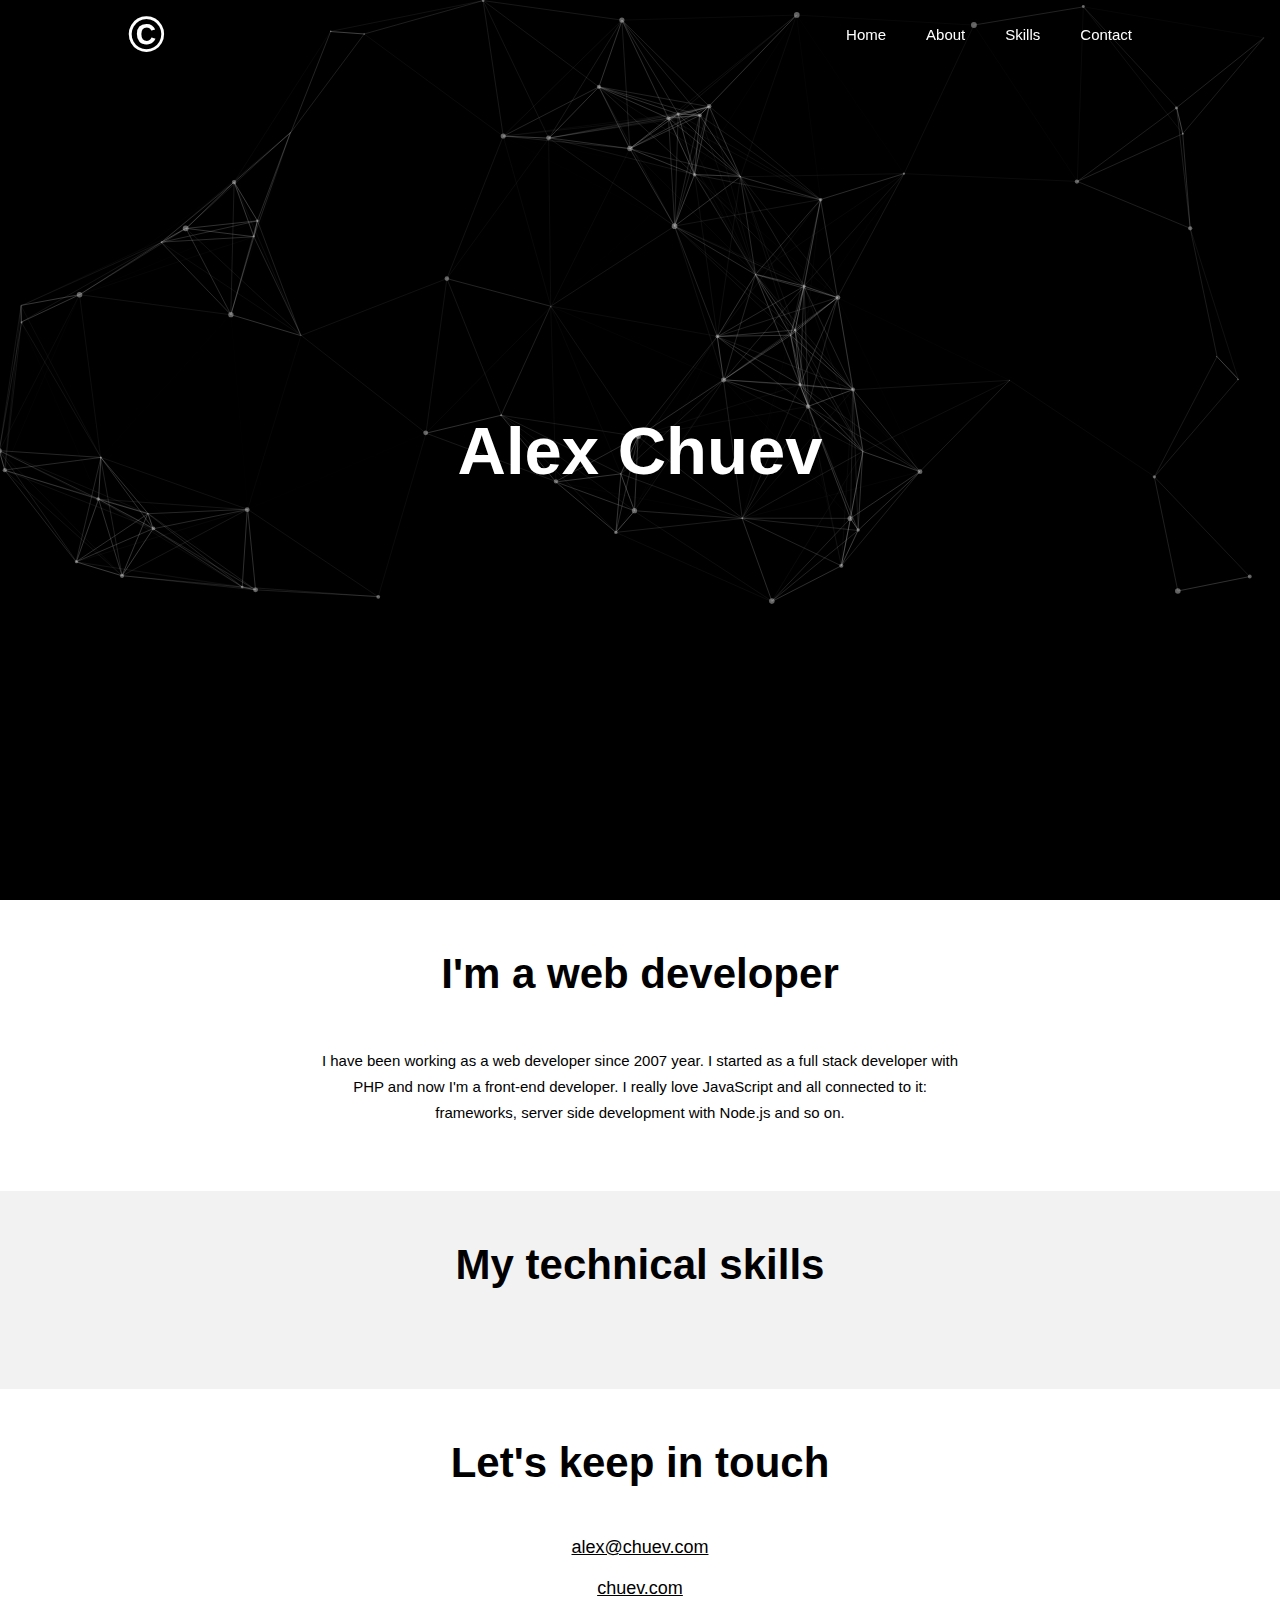
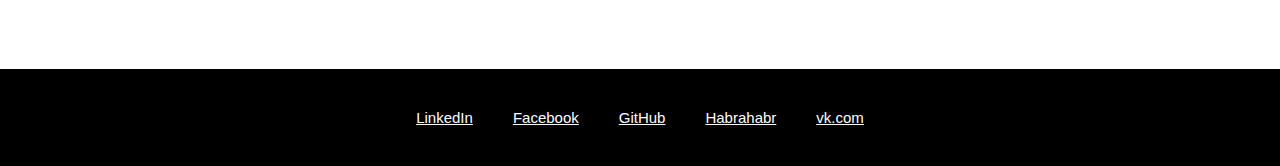
==== index.html @ 200a85c0 "Init" ====
<!DOCTYPE html><html lang="en"><head><meta charset="UTF-8"><title>Alex Chuev &ndash; Web Developer</title></head><body><header class="header"><div class="container"><div class="header__logo">&copy;</div><nav class="header-nav"><ul class="header-nav__list"><li class="header-nav__item"><a href="#" class="header-nav__link">Home</a></li><li class="header-nav__item"><a href="#about" class="header-nav__link">About</a></li><li class="header-nav__item"><a href="#skills" class="header-nav__link">Skills</a></li><li class="header-nav__item"><a href="#contact" class="header-nav__link">Contact</a></li></ul></nav><h1 class="header__name">Alex Chuev</h1></div><div class="header__background" id="header-background"></div></header><section class="about" id="about"><div class="container about__container"><h3 class="about__title">I'm a web developer</h3><div class="about__text"><p>I have been working as a web developer since 2007 year. I started as a full stack developer with PHP and now I'm a front-end developer. I really love JavaScript and all connected to it: frameworks, server side development with Node.js and so on.</p></div></div></section><section class="skills" id="skills"><div class="container"><h3>My technical skills</h3></div></section><section class="contact" id="contact"><div class="container"><h3>Let's keep in touch</h3><ul class="contact__list"><li class="contact__item"><a href="mailto:alex@chuev.com">alex@chuev.com</a></li><li class="contact__item"><a href="skype:chuev.com">chuev.com</a></li></ul></div></section><footer class="footer"><div class="container"><ul class="footer__list"><li class="footer__item"><a target="_blank" href="https://www.linkedin.com/in/alex-chuev/" class="footer__link">LinkedIn</a></li><li class="footer__item"><a target="_blank" href="https://www.facebook.com/chuev.alex" class="footer__link">Facebook</a></li><li class="footer__item"><a target="_blank" href="https://github.com/alex-chuev/" class="footer__link">GitHub</a></li><li class="footer__item"><a target="_blank" href="https://habrahabr.ru/users/alex-chuev/" class="footer__link">Habrahabr</a></li><li class="footer__item"><a target="_blank" href="https://vk.com/alex_chuev" class="footer__link">vk.com</a></li></ul></div></footer><script type="text/javascript" src="app.js"></script></body></html>
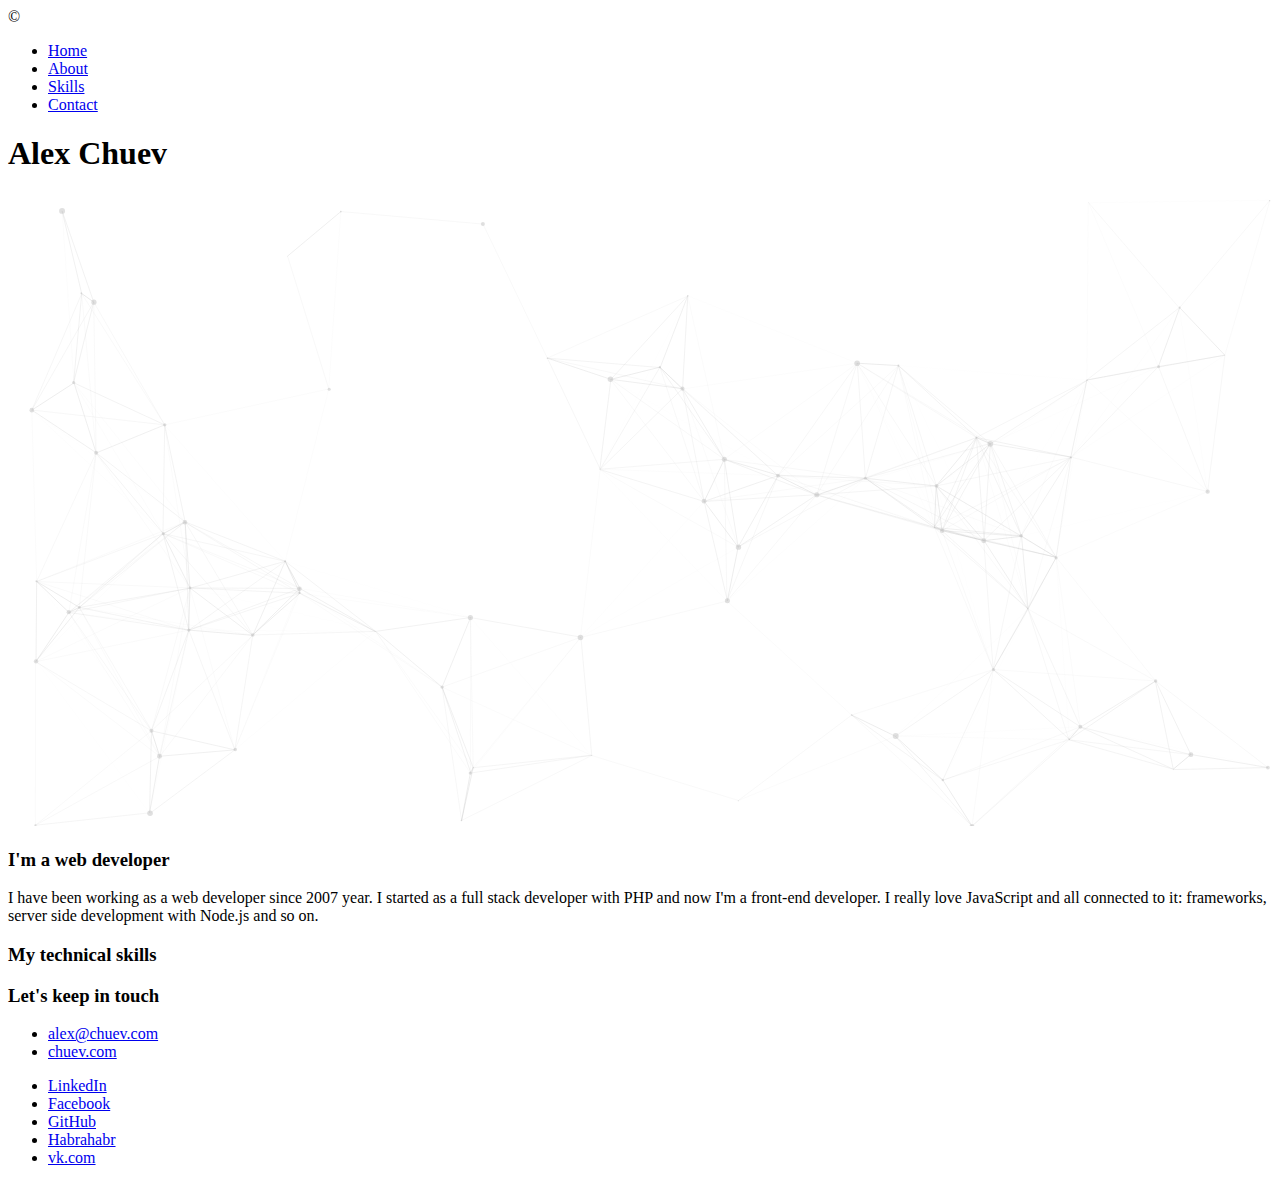
==== commit 93c61246: "Update" ====
--- a/index.html
+++ b/index.html
@@ -1 +1 @@
-<!DOCTYPE html><html lang="en"><head><meta charset="UTF-8"><title>Alex Chuev &ndash; Web Developer</title></head><body><header class="header"><div class="container"><div class="header__logo">&copy;</div><nav class="header-nav"><ul class="header-nav__list"><li class="header-nav__item"><a href="#" class="header-nav__link">Home</a></li><li class="header-nav__item"><a href="#about" class="header-nav__link">About</a></li><li class="header-nav__item"><a href="#skills" class="header-nav__link">Skills</a></li><li class="header-nav__item"><a href="#contact" class="header-nav__link">Contact</a></li></ul></nav><h1 class="header__name">Alex Chuev</h1></div><div class="header__background" id="header-background"></div></header><section class="about" id="about"><div class="container about__container"><h3 class="about__title">I'm a web developer</h3><div class="about__text"><p>I have been working as a web developer since 2007 year. I started as a full stack developer with PHP and now I'm a front-end developer. I really love JavaScript and all connected to it: frameworks, server side development with Node.js and so on.</p></div></div></section><section class="skills" id="skills"><div class="container"><h3>My technical skills</h3></div></section><section class="contact" id="contact"><div class="container"><h3>Let's keep in touch</h3><ul class="contact__list"><li class="contact__item"><a href="mailto:alex@chuev.com">alex@chuev.com</a></li><li class="contact__item"><a href="skype:chuev.com">chuev.com</a></li></ul></div></section><footer class="footer"><div class="container"><ul class="footer__list"><li class="footer__item"><a target="_blank" href="https://www.linkedin.com/in/alex-chuev/" class="footer__link">LinkedIn</a></li><li class="footer__item"><a target="_blank" href="https://www.facebook.com/chuev.alex" class="footer__link">Facebook</a></li><li class="footer__item"><a target="_blank" href="https://github.com/alex-chuev/" class="footer__link">GitHub</a></li><li class="footer__item"><a target="_blank" href="https://habrahabr.ru/users/alex-chuev/" class="footer__link">Habrahabr</a></li><li class="footer__item"><a target="_blank" href="https://vk.com/alex_chuev" class="footer__link">vk.com</a></li></ul></div></footer><script type="text/javascript" src="app.js"></script></body></html>+<!DOCTYPE html><html lang="en"><head><meta charset="UTF-8"><title>Alex Chuev &ndash; Web Developer</title><link rel="icon" type="image/x-icon" href="favicon.ico"><link href="app.css" rel="stylesheet"></head><body><header class="header"><div class="container"><div class="header__logo">&copy;</div><nav class="header-nav"><ul class="header-nav__list"><li class="header-nav__item"><a href="#" class="header-nav__link">Home</a></li><li class="header-nav__item"><a href="#about" class="header-nav__link">About</a></li><li class="header-nav__item"><a href="#skills" class="header-nav__link">Skills</a></li><li class="header-nav__item"><a href="#contact" class="header-nav__link">Contact</a></li></ul></nav><h1 class="header__name">Alex Chuev</h1></div><div class="header__background" id="header-background"></div></header><section class="about" id="about"><div class="container about__container"><h3 class="about__title">I'm a web developer</h3><div class="about__text"><p>I have been working as a web developer since 2007 year. I started as a full stack developer with PHP and now I'm a front-end developer. I really love JavaScript and all connected to it: frameworks, server side development with Node.js and so on.</p></div></div></section><section class="skills" id="skills"><div class="container"><h3>My technical skills</h3></div></section><section class="contact" id="contact"><div class="container"><h3>Let's keep in touch</h3><ul class="contact__list"><li class="contact__item"><a href="mailto:alex@chuev.com">alex@chuev.com</a></li><li class="contact__item"><a href="skype:chuev.com">chuev.com</a></li></ul></div></section><footer class="footer"><div class="container"><ul class="footer__list"><li class="footer__item"><a target="_blank" href="https://www.linkedin.com/in/alex-chuev/" class="footer__link">LinkedIn</a></li><li class="footer__item"><a target="_blank" href="https://www.facebook.com/chuev.alex" class="footer__link">Facebook</a></li><li class="footer__item"><a target="_blank" href="https://github.com/alex-chuev/" class="footer__link">GitHub</a></li><li class="footer__item"><a target="_blank" href="https://habrahabr.ru/users/alex-chuev/" class="footer__link">Habrahabr</a></li><li class="footer__item"><a target="_blank" href="https://vk.com/alex_chuev" class="footer__link">vk.com</a></li></ul></div></footer><script type="text/javascript" src="app.js"></script></body></html>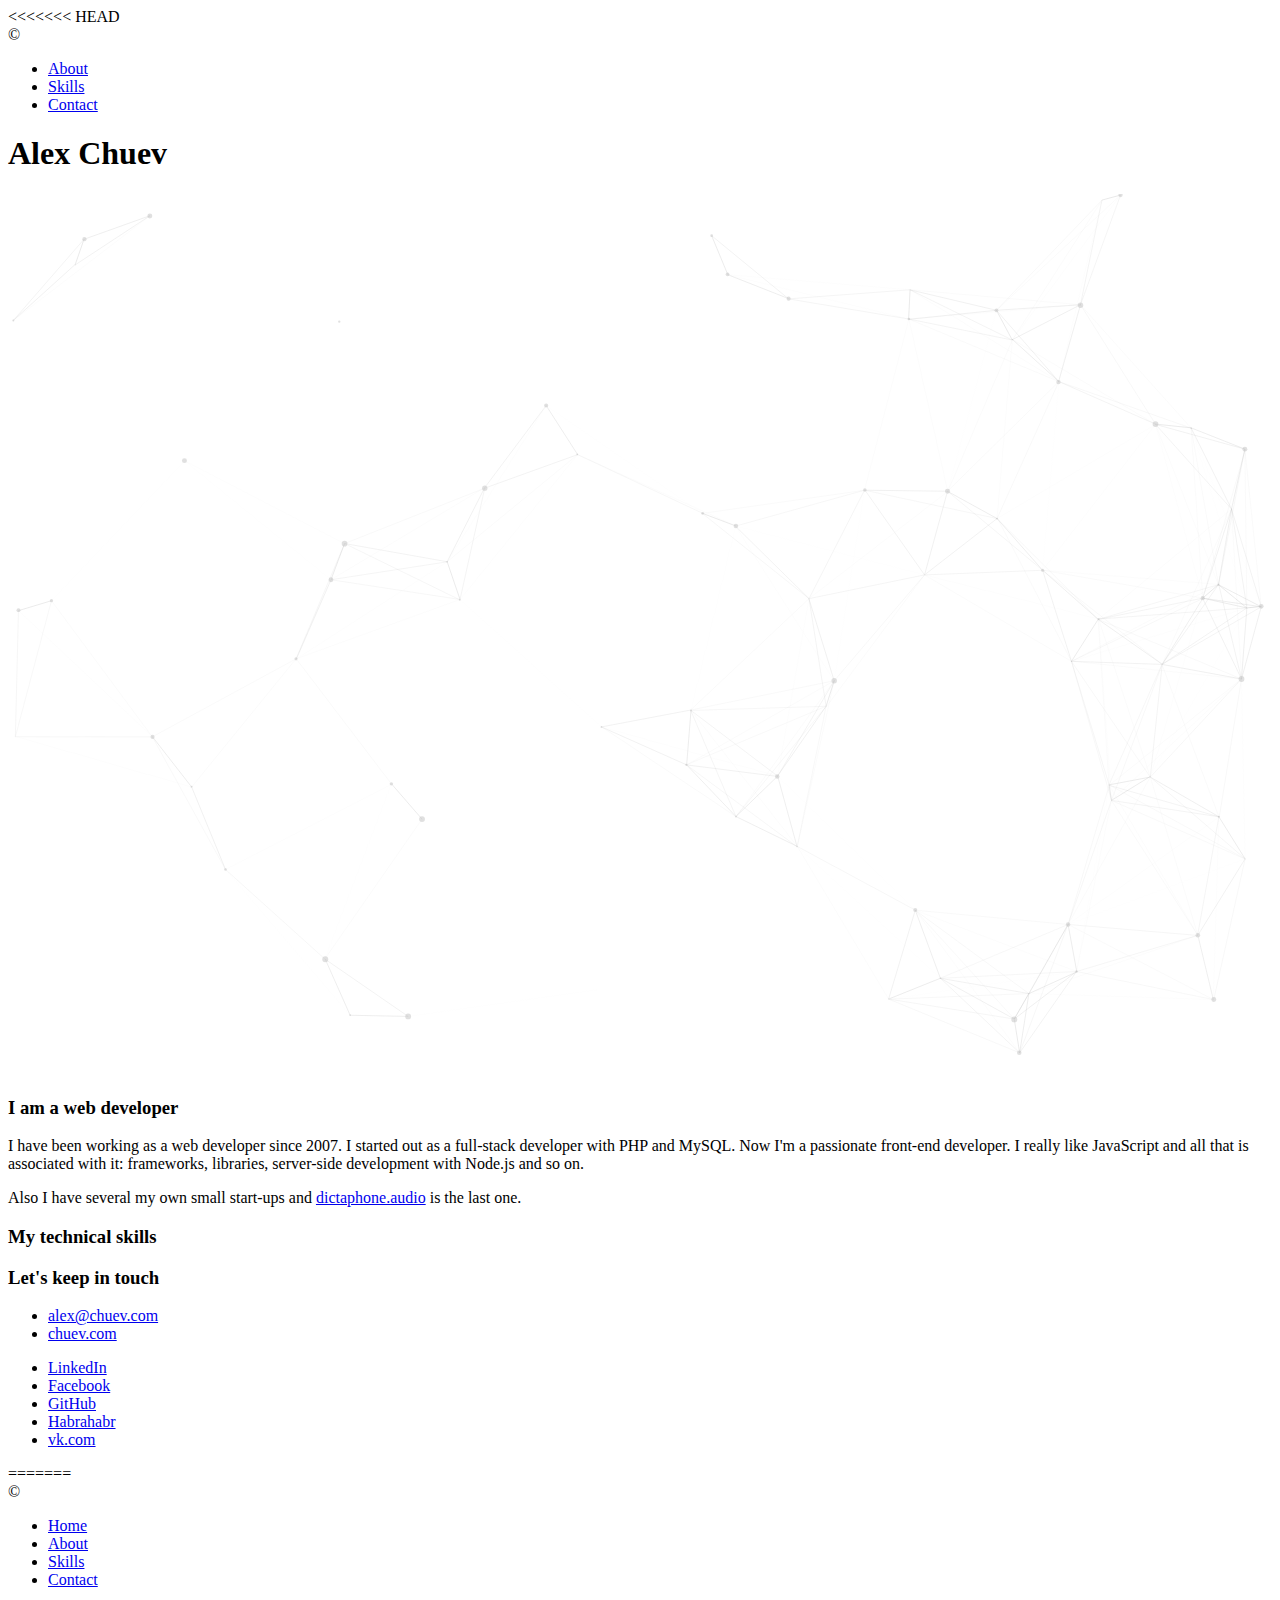
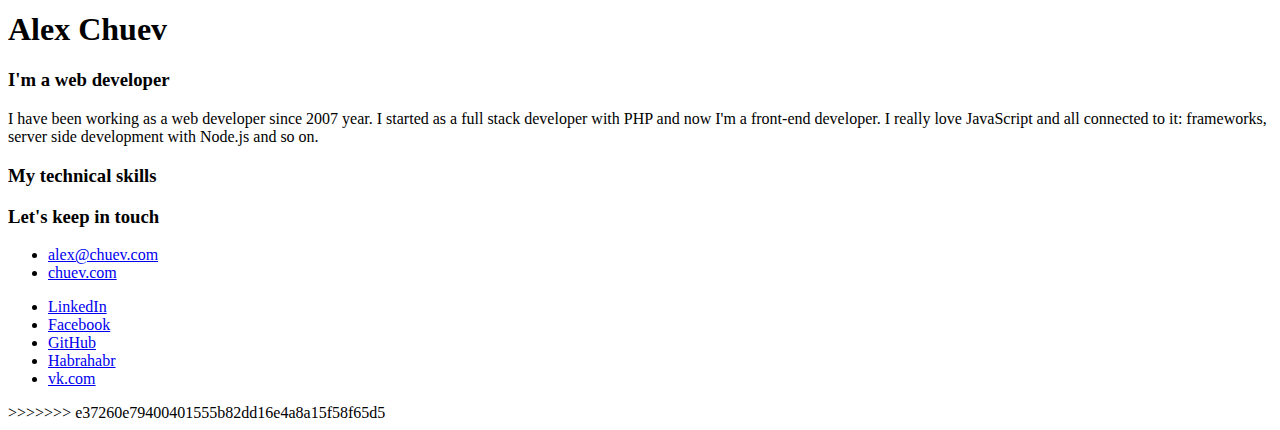
==== commit 2a362176: "Merge branch 'master' of https://github.com/alex-chuev/alex-chuev.github.io" ====
--- a/index.html
+++ b/index.html
@@ -1 +1,5 @@
-<!DOCTYPE html><html lang="en"><head><meta charset="UTF-8"><title>Alex Chuev &ndash; Web Developer</title><link rel="icon" type="image/x-icon" href="favicon.ico"><link href="app.css" rel="stylesheet"></head><body><header class="header"><div class="container"><div class="header__logo">&copy;</div><nav class="header-nav"><ul class="header-nav__list"><li class="header-nav__item"><a href="#" class="header-nav__link">Home</a></li><li class="header-nav__item"><a href="#about" class="header-nav__link">About</a></li><li class="header-nav__item"><a href="#skills" class="header-nav__link">Skills</a></li><li class="header-nav__item"><a href="#contact" class="header-nav__link">Contact</a></li></ul></nav><h1 class="header__name">Alex Chuev</h1></div><div class="header__background" id="header-background"></div></header><section class="about" id="about"><div class="container about__container"><h3 class="about__title">I'm a web developer</h3><div class="about__text"><p>I have been working as a web developer since 2007 year. I started as a full stack developer with PHP and now I'm a front-end developer. I really love JavaScript and all connected to it: frameworks, server side development with Node.js and so on.</p></div></div></section><section class="skills" id="skills"><div class="container"><h3>My technical skills</h3></div></section><section class="contact" id="contact"><div class="container"><h3>Let's keep in touch</h3><ul class="contact__list"><li class="contact__item"><a href="mailto:alex@chuev.com">alex@chuev.com</a></li><li class="contact__item"><a href="skype:chuev.com">chuev.com</a></li></ul></div></section><footer class="footer"><div class="container"><ul class="footer__list"><li class="footer__item"><a target="_blank" href="https://www.linkedin.com/in/alex-chuev/" class="footer__link">LinkedIn</a></li><li class="footer__item"><a target="_blank" href="https://www.facebook.com/chuev.alex" class="footer__link">Facebook</a></li><li class="footer__item"><a target="_blank" href="https://github.com/alex-chuev/" class="footer__link">GitHub</a></li><li class="footer__item"><a target="_blank" href="https://habrahabr.ru/users/alex-chuev/" class="footer__link">Habrahabr</a></li><li class="footer__item"><a target="_blank" href="https://vk.com/alex_chuev" class="footer__link">vk.com</a></li></ul></div></footer><script type="text/javascript" src="app.js"></script></body></html>+<<<<<<< HEAD
+<!DOCTYPE html><html lang="en"><head><meta charset="UTF-8"><title>Alex Chuev &ndash; Web Developer</title><link rel="shortcut icon" href="favicon.ico"><meta name="viewport" content="width=device-width,initial-scale=1,maximum-scale=1"><link href="app.css" rel="stylesheet"></head><body><header class="header"><div class="container"><div class="header__logo">&copy;</div><nav class="header-nav"><ul class="header-nav__list"><li class="header-nav__item"><a href="#about" class="header-nav__link">About</a></li><li class="header-nav__item"><a href="#skills" class="header-nav__link">Skills</a></li><li class="header-nav__item"><a href="#contact" class="header-nav__link">Contact</a></li></ul></nav><h1 class="header__name">Alex Chuev</h1></div><div class="header__background" id="header-background"></div></header><section class="about" id="about"><div class="container about__container"><h3 class="about__title">I am a web developer</h3><div class="about__text"><p>I have been working as a web developer since 2007. I started out as a full-stack developer with PHP and MySQL. Now I'm a passionate front-end developer. I really like JavaScript and all that is associated with it: frameworks, libraries, server-side development with Node.js and so on.</p><p>Also I have several my own small start-ups and <a href="https://dictaphone.audio/" target="_blank" rel="nofollow">dictaphone.audio</a> is the last one.</p></div></div></section><section class="skills" id="skills"><div class="container"><h3>My technical skills</h3></div></section><section class="contact" id="contact"><div class="container"><h3>Let's keep in touch</h3><ul class="contact__list"><li class="contact__item"><a href="mailto:alex@chuev.com">alex@chuev.com</a></li><li class="contact__item"><a href="skype:chuev.com">chuev.com</a></li></ul></div></section><footer class="footer"><div class="container"><ul class="footer__list"><li class="footer__item"><a target="_blank" href="https://www.linkedin.com/in/alex-chuev/" class="footer__link" rel="nofollow">LinkedIn</a></li><li class="footer__item"><a target="_blank" href="https://www.facebook.com/chuev.alex" class="footer__link" rel="nofollow">Facebook</a></li><li class="footer__item"><a target="_blank" href="https://github.com/alex-chuev/" class="footer__link" rel="nofollow">GitHub</a></li><li class="footer__item"><a target="_blank" href="https://habrahabr.ru/users/alex-chuev/" class="footer__link" rel="nofollow">Habrahabr</a></li><li class="footer__item"><a target="_blank" href="https://vk.com/alex_chuev" class="footer__link" rel="nofollow">vk.com</a></li></ul></div></footer><script type="text/javascript" src="app.js"></script></body></html>
+=======
+<!DOCTYPE html><html lang="en"><head><meta charset="UTF-8"><title>Alex Chuev &ndash; Web Developer</title><link rel="shortcut icon" href="favicon.ico"><link href="app.css" rel="stylesheet"></head><body><header class="header"><div class="container"><div class="header__logo">&copy;</div><nav class="header-nav"><ul class="header-nav__list"><li class="header-nav__item"><a href="#" class="header-nav__link">Home</a></li><li class="header-nav__item"><a href="#about" class="header-nav__link">About</a></li><li class="header-nav__item"><a href="#skills" class="header-nav__link">Skills</a></li><li class="header-nav__item"><a href="#contact" class="header-nav__link">Contact</a></li></ul></nav><h1 class="header__name">Alex Chuev</h1></div><div class="header__background" id="header-background"></div></header><section class="about" id="about"><div class="container about__container"><h3 class="about__title">I'm a web developer</h3><div class="about__text"><p>I have been working as a web developer since 2007 year. I started as a full stack developer with PHP and now I'm a front-end developer. I really love JavaScript and all connected to it: frameworks, server side development with Node.js and so on.</p></div></div></section><section class="skills" id="skills"><div class="container"><h3>My technical skills</h3></div></section><section class="contact" id="contact"><div class="container"><h3>Let's keep in touch</h3><ul class="contact__list"><li class="contact__item"><a href="mailto:alex@chuev.com">alex@chuev.com</a></li><li class="contact__item"><a href="skype:chuev.com">chuev.com</a></li></ul></div></section><footer class="footer"><div class="container"><ul class="footer__list"><li class="footer__item"><a target="_blank" href="https://www.linkedin.com/in/alex-chuev/" class="footer__link">LinkedIn</a></li><li class="footer__item"><a target="_blank" href="https://www.facebook.com/chuev.alex" class="footer__link">Facebook</a></li><li class="footer__item"><a target="_blank" href="https://github.com/alex-chuev/" class="footer__link">GitHub</a></li><li class="footer__item"><a target="_blank" href="https://habrahabr.ru/users/alex-chuev/" class="footer__link">Habrahabr</a></li><li class="footer__item"><a target="_blank" href="https://vk.com/alex_chuev" class="footer__link">vk.com</a></li></ul></div></footer><script type="text/javascript" src="app.js"></script></body></html>
+>>>>>>> e37260e79400401555b82dd16e4a8a15f58f65d5
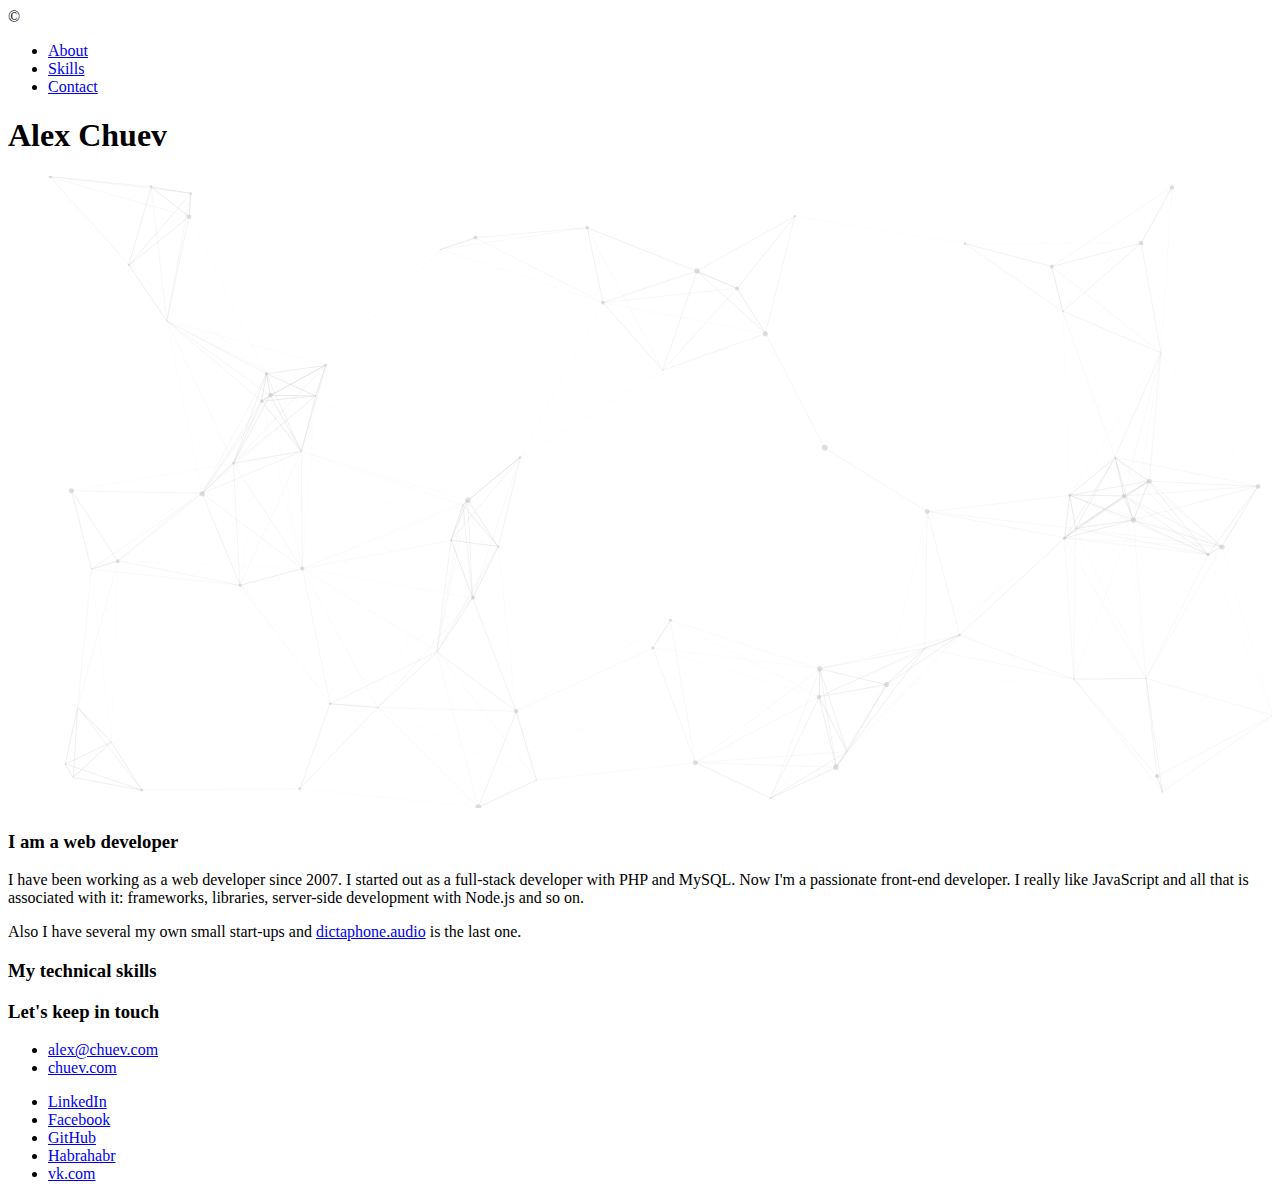
==== commit 13d0322d: "Update" ====
--- a/index.html
+++ b/index.html
@@ -1,5 +1 @@
-<<<<<<< HEAD
 <!DOCTYPE html><html lang="en"><head><meta charset="UTF-8"><title>Alex Chuev &ndash; Web Developer</title><link rel="shortcut icon" href="favicon.ico"><meta name="viewport" content="width=device-width,initial-scale=1,maximum-scale=1"><link href="app.css" rel="stylesheet"></head><body><header class="header"><div class="container"><div class="header__logo">&copy;</div><nav class="header-nav"><ul class="header-nav__list"><li class="header-nav__item"><a href="#about" class="header-nav__link">About</a></li><li class="header-nav__item"><a href="#skills" class="header-nav__link">Skills</a></li><li class="header-nav__item"><a href="#contact" class="header-nav__link">Contact</a></li></ul></nav><h1 class="header__name">Alex Chuev</h1></div><div class="header__background" id="header-background"></div></header><section class="about" id="about"><div class="container about__container"><h3 class="about__title">I am a web developer</h3><div class="about__text"><p>I have been working as a web developer since 2007. I started out as a full-stack developer with PHP and MySQL. Now I'm a passionate front-end developer. I really like JavaScript and all that is associated with it: frameworks, libraries, server-side development with Node.js and so on.</p><p>Also I have several my own small start-ups and <a href="https://dictaphone.audio/" target="_blank" rel="nofollow">dictaphone.audio</a> is the last one.</p></div></div></section><section class="skills" id="skills"><div class="container"><h3>My technical skills</h3></div></section><section class="contact" id="contact"><div class="container"><h3>Let's keep in touch</h3><ul class="contact__list"><li class="contact__item"><a href="mailto:alex@chuev.com">alex@chuev.com</a></li><li class="contact__item"><a href="skype:chuev.com">chuev.com</a></li></ul></div></section><footer class="footer"><div class="container"><ul class="footer__list"><li class="footer__item"><a target="_blank" href="https://www.linkedin.com/in/alex-chuev/" class="footer__link" rel="nofollow">LinkedIn</a></li><li class="footer__item"><a target="_blank" href="https://www.facebook.com/chuev.alex" class="footer__link" rel="nofollow">Facebook</a></li><li class="footer__item"><a target="_blank" href="https://github.com/alex-chuev/" class="footer__link" rel="nofollow">GitHub</a></li><li class="footer__item"><a target="_blank" href="https://habrahabr.ru/users/alex-chuev/" class="footer__link" rel="nofollow">Habrahabr</a></li><li class="footer__item"><a target="_blank" href="https://vk.com/alex_chuev" class="footer__link" rel="nofollow">vk.com</a></li></ul></div></footer><script type="text/javascript" src="app.js"></script></body></html>
-=======
-<!DOCTYPE html><html lang="en"><head><meta charset="UTF-8"><title>Alex Chuev &ndash; Web Developer</title><link rel="shortcut icon" href="favicon.ico"><link href="app.css" rel="stylesheet"></head><body><header class="header"><div class="container"><div class="header__logo">&copy;</div><nav class="header-nav"><ul class="header-nav__list"><li class="header-nav__item"><a href="#" class="header-nav__link">Home</a></li><li class="header-nav__item"><a href="#about" class="header-nav__link">About</a></li><li class="header-nav__item"><a href="#skills" class="header-nav__link">Skills</a></li><li class="header-nav__item"><a href="#contact" class="header-nav__link">Contact</a></li></ul></nav><h1 class="header__name">Alex Chuev</h1></div><div class="header__background" id="header-background"></div></header><section class="about" id="about"><div class="container about__container"><h3 class="about__title">I'm a web developer</h3><div class="about__text"><p>I have been working as a web developer since 2007 year. I started as a full stack developer with PHP and now I'm a front-end developer. I really love JavaScript and all connected to it: frameworks, server side development with Node.js and so on.</p></div></div></section><section class="skills" id="skills"><div class="container"><h3>My technical skills</h3></div></section><section class="contact" id="contact"><div class="container"><h3>Let's keep in touch</h3><ul class="contact__list"><li class="contact__item"><a href="mailto:alex@chuev.com">alex@chuev.com</a></li><li class="contact__item"><a href="skype:chuev.com">chuev.com</a></li></ul></div></section><footer class="footer"><div class="container"><ul class="footer__list"><li class="footer__item"><a target="_blank" href="https://www.linkedin.com/in/alex-chuev/" class="footer__link">LinkedIn</a></li><li class="footer__item"><a target="_blank" href="https://www.facebook.com/chuev.alex" class="footer__link">Facebook</a></li><li class="footer__item"><a target="_blank" href="https://github.com/alex-chuev/" class="footer__link">GitHub</a></li><li class="footer__item"><a target="_blank" href="https://habrahabr.ru/users/alex-chuev/" class="footer__link">Habrahabr</a></li><li class="footer__item"><a target="_blank" href="https://vk.com/alex_chuev" class="footer__link">vk.com</a></li></ul></div></footer><script type="text/javascript" src="app.js"></script></body></html>
->>>>>>> e37260e79400401555b82dd16e4a8a15f58f65d5
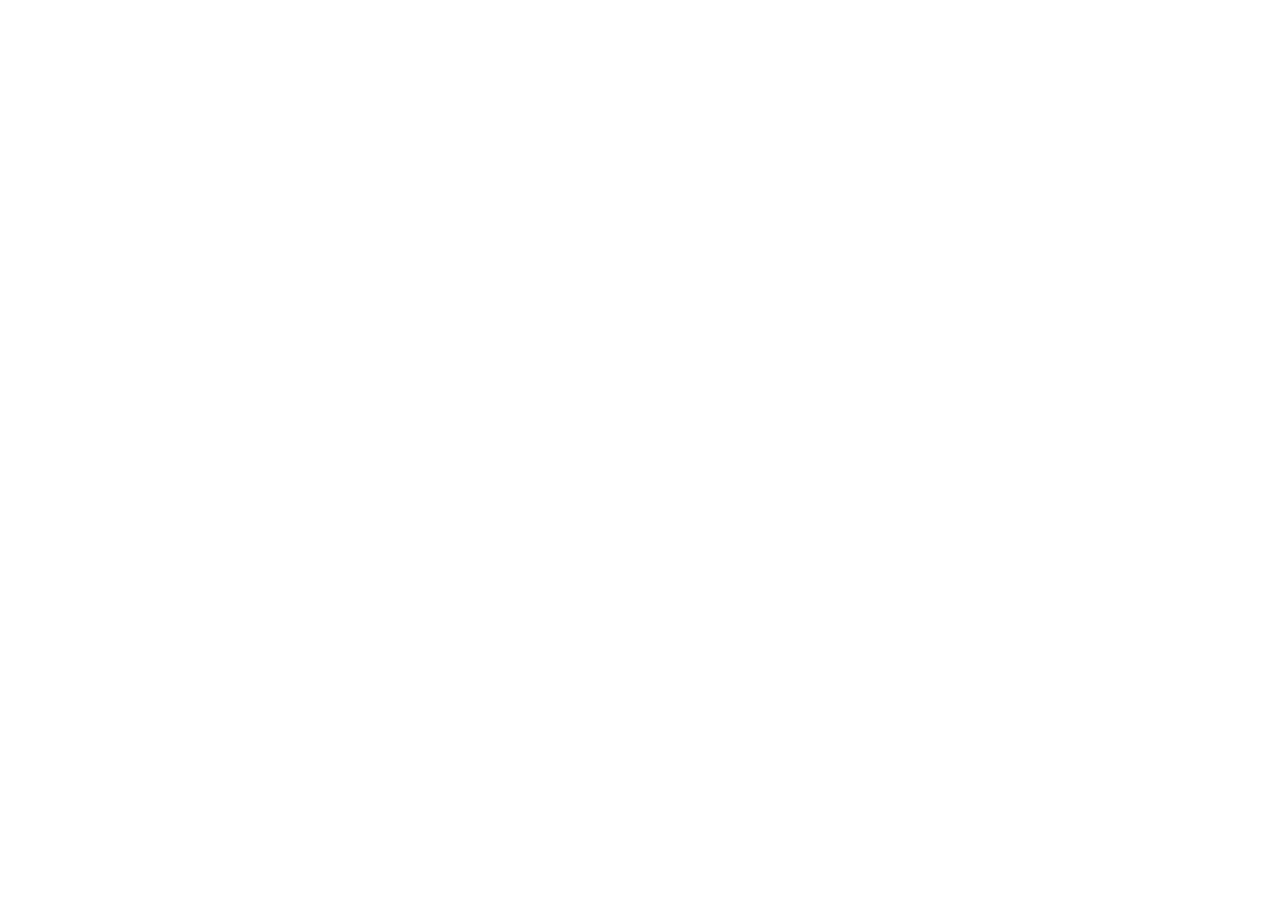
==== commit 8fb1ea9e: "Update" ====
--- a/index.html
+++ b/index.html
@@ -1 +1 @@
-<!DOCTYPE html><html lang="en"><head><meta charset="UTF-8"><title>Alex Chuev &ndash; Web Developer</title><link rel="shortcut icon" href="favicon.ico"><meta name="viewport" content="width=device-width,initial-scale=1,maximum-scale=1"><link href="app.css" rel="stylesheet"></head><body><header class="header"><div class="container"><div class="header__logo">&copy;</div><nav class="header-nav"><ul class="header-nav__list"><li class="header-nav__item"><a href="#about" class="header-nav__link">About</a></li><li class="header-nav__item"><a href="#skills" class="header-nav__link">Skills</a></li><li class="header-nav__item"><a href="#contact" class="header-nav__link">Contact</a></li></ul></nav><h1 class="header__name">Alex Chuev</h1></div><div class="header__background" id="header-background"></div></header><section class="about" id="about"><div class="container about__container"><h3 class="about__title">I am a web developer</h3><div class="about__text"><p>I have been working as a web developer since 2007. I started out as a full-stack developer with PHP and MySQL. Now I'm a passionate front-end developer. I really like JavaScript and all that is associated with it: frameworks, libraries, server-side development with Node.js and so on.</p><p>Also I have several my own small start-ups and <a href="https://dictaphone.audio/" target="_blank" rel="nofollow">dictaphone.audio</a> is the last one.</p></div></div></section><section class="skills" id="skills"><div class="container"><h3>My technical skills</h3></div></section><section class="contact" id="contact"><div class="container"><h3>Let's keep in touch</h3><ul class="contact__list"><li class="contact__item"><a href="mailto:alex@chuev.com">alex@chuev.com</a></li><li class="contact__item"><a href="skype:chuev.com">chuev.com</a></li></ul></div></section><footer class="footer"><div class="container"><ul class="footer__list"><li class="footer__item"><a target="_blank" href="https://www.linkedin.com/in/alex-chuev/" class="footer__link" rel="nofollow">LinkedIn</a></li><li class="footer__item"><a target="_blank" href="https://www.facebook.com/chuev.alex" class="footer__link" rel="nofollow">Facebook</a></li><li class="footer__item"><a target="_blank" href="https://github.com/alex-chuev/" class="footer__link" rel="nofollow">GitHub</a></li><li class="footer__item"><a target="_blank" href="https://habrahabr.ru/users/alex-chuev/" class="footer__link" rel="nofollow">Habrahabr</a></li><li class="footer__item"><a target="_blank" href="https://vk.com/alex_chuev" class="footer__link" rel="nofollow">vk.com</a></li></ul></div></footer><script type="text/javascript" src="app.js"></script></body></html>
+<!doctype html><html lang="en"><head><base href="/"><meta charset="utf-8"><title>Alex Chuev – Senior Front-end developer, JavaScript programmer (Angular, ReactJS, HTML, CSS)</title><meta name="description" content="This is my personal page with some information about me, technical skills, contact links, Skype and e-mail."><meta name="keywords" content="JavaScript, TypeScript, HTML, CSS, Angular JS/2/4, ReactJS, NodeJS, Reactive programming"><meta name="viewport" content="width=device-width,initial-scale=1"><link rel="icon" type="image/x-icon" href="favicon.ico"><link href="https://fonts.googleapis.com/css?family=Fira+Sans" rel="stylesheet"><link href="styles.87a859d9d834ca4eda03.bundle.css" rel="stylesheet"/></head><body><app-root></app-root><!-- Yandex.Metrika counter --><script type="text/javascript">(function (d, w, c) { (w[c] = w[c] || []).push(function() { try { w.yaCounter42876709 = new Ya.Metrika({ id:42876709, clickmap:true, trackLinks:true, accurateTrackBounce:true, webvisor:true, trackHash:true }); } catch(e) { } }); var n = d.getElementsByTagName("script")[0], s = d.createElement("script"), f = function () { n.parentNode.insertBefore(s, n); }; s.type = "text/javascript"; s.async = true; s.src = "https://mc.yandex.ru/metrika/watch.js"; if (w.opera == "[object Opera]") { d.addEventListener("DOMContentLoaded", f, false); } else { f(); } })(document, window, "yandex_metrika_callbacks");</script><noscript><div><img src="https://mc.yandex.ru/watch/42876709" style="position:absolute; left:-9999px" alt=""/></div></noscript><!-- /Yandex.Metrika counter --><script type="text/javascript" src="inline.97122f7deacb9a6c9e49.bundle.js"></script><script type="text/javascript" src="polyfills.399ee854d9b0d036fe15.bundle.js"></script><script type="text/javascript" src="vendor.b8f785d21672725f7824.bundle.js"></script><script type="text/javascript" src="main.82fd7091c1df27a3c1b2.bundle.js"></script></body></html>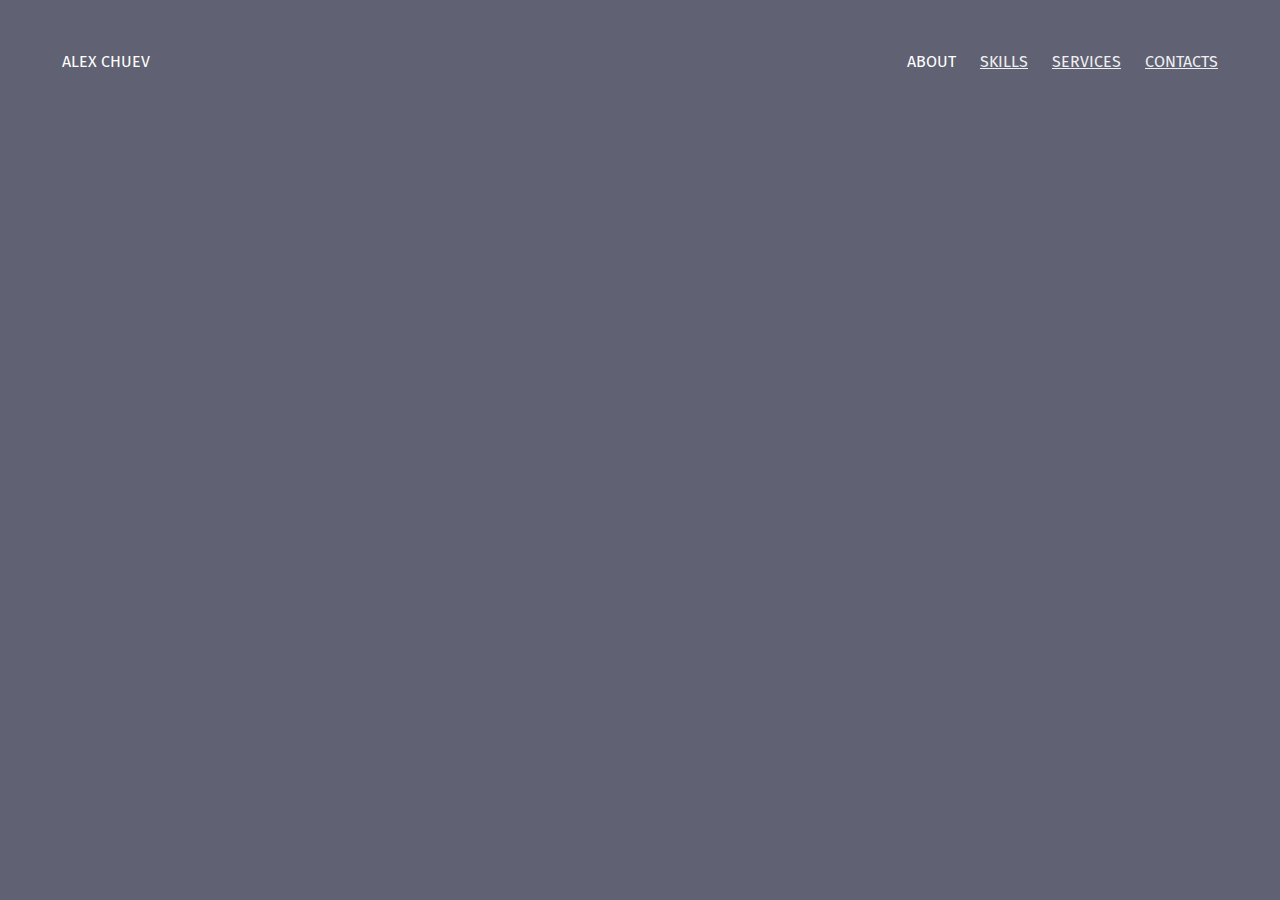
==== commit a84f77a9: "Update" ====
--- a/index.html
+++ b/index.html
@@ -1 +1,18 @@
-<!doctype html><html lang="en"><head><base href="/"><meta charset="utf-8"><title>Alex Chuev – Senior Front-end developer, JavaScript programmer (Angular, ReactJS, HTML, CSS)</title><meta name="description" content="This is my personal page with some information about me, technical skills, contact links, Skype and e-mail."><meta name="keywords" content="JavaScript, TypeScript, HTML, CSS, Angular JS/2/4, ReactJS, NodeJS, Reactive programming"><meta name="viewport" content="width=device-width,initial-scale=1"><link rel="icon" type="image/x-icon" href="favicon.ico"><link href="https://fonts.googleapis.com/css?family=Fira+Sans" rel="stylesheet"><link href="styles.87a859d9d834ca4eda03.bundle.css" rel="stylesheet"/></head><body><app-root></app-root><!-- Yandex.Metrika counter --><script type="text/javascript">(function (d, w, c) { (w[c] = w[c] || []).push(function() { try { w.yaCounter42876709 = new Ya.Metrika({ id:42876709, clickmap:true, trackLinks:true, accurateTrackBounce:true, webvisor:true, trackHash:true }); } catch(e) { } }); var n = d.getElementsByTagName("script")[0], s = d.createElement("script"), f = function () { n.parentNode.insertBefore(s, n); }; s.type = "text/javascript"; s.async = true; s.src = "https://mc.yandex.ru/metrika/watch.js"; if (w.opera == "[object Opera]") { d.addEventListener("DOMContentLoaded", f, false); } else { f(); } })(document, window, "yandex_metrika_callbacks");</script><noscript><div><img src="https://mc.yandex.ru/watch/42876709" style="position:absolute; left:-9999px" alt=""/></div></noscript><!-- /Yandex.Metrika counter --><script type="text/javascript" src="inline.97122f7deacb9a6c9e49.bundle.js"></script><script type="text/javascript" src="polyfills.399ee854d9b0d036fe15.bundle.js"></script><script type="text/javascript" src="vendor.b8f785d21672725f7824.bundle.js"></script><script type="text/javascript" src="main.82fd7091c1df27a3c1b2.bundle.js"></script></body></html>+<!doctype html>
+<html lang="en">
+<head>
+  <meta charset="utf-8">
+  <title>Alex Chuev – Senior Front-end developer, JavaScript programmer (Angular, ReactJS, HTML, CSS)</title>
+  <meta name="description" content="This is my personal page with some information about me, technical skills, contact links, Skype and e-mail.">
+  <meta name="keywords" content="JavaScript, TypeScript, HTML, CSS, Angular JS/2/4, ReactJS, NodeJS, Reactive programming">
+  <base href="/">
+
+  <meta name="viewport" content="width=device-width, initial-scale=1">
+  <link rel="icon" type="image/x-icon" href="favicon.ico">
+  <link href="https://fonts.googleapis.com/css?family=Fira+Sans" rel="stylesheet">
+<link rel="stylesheet" href="styles.1ad19774ac34906030d0.css"></head>
+<body>
+<app-root></app-root>
+<!-- Yandex.Metrika counter --> <script type="text/javascript"> (function (d, w, c) { (w[c] = w[c] || []).push(function() { try { w.yaCounter42876709 = new Ya.Metrika({ id:42876709, clickmap:true, trackLinks:true, accurateTrackBounce:true, webvisor:true, trackHash:true }); } catch(e) { } }); var n = d.getElementsByTagName("script")[0], s = d.createElement("script"), f = function () { n.parentNode.insertBefore(s, n); }; s.type = "text/javascript"; s.async = true; s.src = "https://mc.yandex.ru/metrika/watch.js"; if (w.opera == "[object Opera]") { d.addEventListener("DOMContentLoaded", f, false); } else { f(); } })(document, window, "yandex_metrika_callbacks"); </script> <noscript><div><img src="https://mc.yandex.ru/watch/42876709" style="position:absolute; left:-9999px;" alt="" /></div></noscript> <!-- /Yandex.Metrika counter -->
+<script type="text/javascript" src="runtime.a66f828dca56eeb90e02.js"></script><script type="text/javascript" src="polyfills.42224738335a6f420895.js"></script><script type="text/javascript" src="main.63553fa59dd2cbe00f3e.js"></script></body>
+</html>
--- a/styles.1ad19774ac34906030d0.css
+++ b/styles.1ad19774ac34906030d0.css
@@ -0,0 +1 @@
+@font-face{font-family:chuev-com;src:url([data-uri]) format('truetype'),url([data-uri]) format('woff'),url(chuev-com.52dce4c7dbc2b3a037a9.svg?39qqtz#chuev-com) format('svg');font-weight:400;font-style:normal}.icon{font-family:chuev-com!important;speak:none;font-style:normal;font-weight:400;font-variant:normal;text-transform:none;line-height:1;-webkit-font-smoothing:antialiased;-moz-osx-font-smoothing:grayscale}.icon-habrahabr:before{content:"\e900"}.icon-github:before{content:"\e901"}.icon-vk:before{content:"\e902"}.icon-linkedin:before{content:"\e903"}.icon-facebook:before{content:"\e904"}a,abbr,acronym,address,applet,big,blockquote,body,caption,cite,code,dd,del,dfn,div,dl,dt,em,fieldset,form,h1,h2,h3,h4,h5,h6,html,iframe,img,ins,kbd,label,legend,li,object,ol,p,pre,q,s,samp,small,span,strike,strong,sub,sup,table,tbody,td,tfoot,th,thead,tr,tt,ul,var{margin:0;padding:0;border:0;outline:0;font-weight:inherit;font-style:inherit;font-family:inherit;font-size:100%;vertical-align:baseline}body{line-height:1;background:#fff;text-align:center;font-family:'Fira Sans',sans-serif;color:#fff}ol,ul{list-style:none}table{border-collapse:separate;border-spacing:0;vertical-align:middle}caption,td,th{text-align:left;font-weight:400;vertical-align:middle}a img{border:none}body,html{height:100%}a{color:inherit}a:hover{text-decoration:none}p{margin:20px 0}